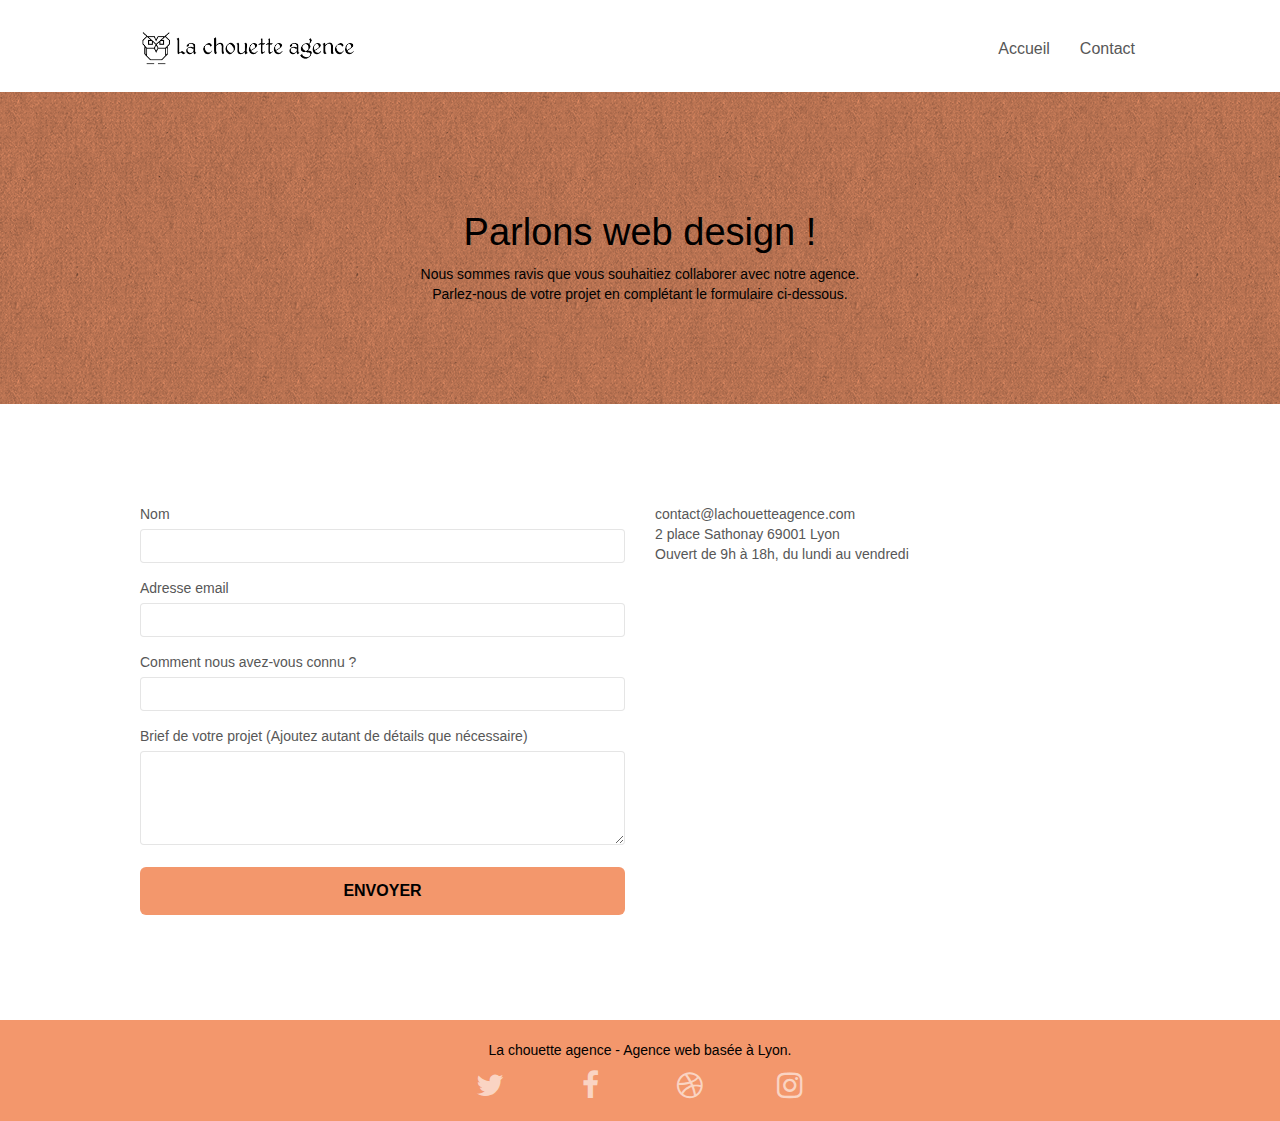
==== contact.html @ a094e6d4 "first commit" ====
<!doctype html>
<html lang="fr">
<head>
    <meta charset="utf-8">
    <meta name="description" content="Pour contacter La Chouette Agence...">
    <meta name="viewport" content="width=device-width, initial-scale=1.0, viewport-fit=cover">
    <link rel="shortcut icon" type="image/png" href="favicon.jpg">
    
	<link rel="stylesheet" type="text/css" href="./css/bootstrap.css">
	<link rel="stylesheet" type="text/css" href="style.css">
	<link rel="stylesheet" type="text/css" href="./css/font-awesome.css">
	<link rel="stylesheet" type="text/css" href="./css/et-line.css">
	
    
	<script defer src="./js/jquery-2.1.0.js"></script>
	<script defer src="./js/bootstrap.js"></script>
	<script defer src="./js/blocs.js"></script>
	<script defer src="./js/jqBootstrapValidation.js"></script>
	<script defer src="./js/formHandler.js"></script>
    <title>Contact - La Chouette Agence</title>

    
<!-- Analytics -->
 
<!-- Analytics END -->
    
</head>
<body>
<!-- Principal conteneur -->
<div class="page-container">
    
<!-- bloc-0 -->
<header class="bloc bgc-white l-bloc " id="bloc-0">
	<div class="container bloc-sm">
		<nav class="navbar row">
			<div class="navbar-header">
				<a class="navbar-brand" href="index.html"><img src="img/la-chouette-agence.png" alt="paris web design logo agence web meilleure agence" height="40" /></a>
				<button id="nav-toggle" type="button" class="ui-navbar-toggle navbar-toggle" data-toggle="collapse" data-target=".navbar-1">
					<span class="sr-only">Toggle navigation</span><span class="icon-bar"></span><span class="icon-bar"></span><span class="icon-bar"></span>
				</button>
			</div>
			<div class="collapse navbar-collapse navbar-1 special-dropdown-nav">
				<ul class="site-navigation nav navbar-nav">
					<li>
						<a href="index.html">Accueil</a>
					</li>
					
					<li>
						<a href="contact.html">Contact </a>
					</li>
				</ul>
			</div>
		</nav>
	</div>
</header>
<!-- bloc-0 END -->

<!-- bloc-6 -->
<main>
<div class="bloc bg-dots-bg bg-repeat bgc-atomic-tangerine d-bloc bloc-bg-texture texture-paper" id="bloc-6">
	<div class="container bloc-lg">
		<div class="row">
			<div class="col-sm-12">
				<h1 class="text-center hero-bloc-text tc-black">
					Parlons web design !
				</h1>
				<p class="text-center mg-lg tc-black tight-width-whitespace">
					Nous sommes ravis que vous souhaitiez collaborer avec notre agence.<br>
					Parlez-nous de votre projet en complétant le formulaire ci-dessous.
				</p>
			</div>
		</div>
	</div>
</div>
<!-- bloc-6 END -->

<!-- bloc-7 -->
<div class="bloc bgc-white l-bloc" id="bloc-7">
	<div class="container bloc-lg">
		<div class="row">
			<div class="col-sm-6">
				<form id="form_1" novalidate success-msg="Your message has been sent." fail-msg="Sorry it seems that our mail server is not responding, Sorry for the inconvenience!">
					<div class="form-group">
						<label>
							Nom
						</label>
						<input id="name" class="form-control" required />
					</div>
					<div class="form-group">
						<label>
							Adresse email
						</label>
						<input id="email" class="form-control" type="email" required />
					</div>
					<div class="form-group">
						<label>
							Comment nous avez-vous connu ?
						</label>
						<input class="form-control" type="email" required id="input_504" />
					</div>
					<div class="form-group">
						<label>
							Brief de votre projet (Ajoutez autant de détails que nécessaire)<br>
						</label><textarea id="message" class="form-control" rows="4" cols="50" required></textarea>
					</div> 
					<button class="bloc-button btn btn-lg btn-block cta-hero btn-atomic-tangerine" type="submit">
						Envoyer
					</button>
				</form>
			</div>
			<div class="col-sm-6">
				<p>
					contact@lachouetteagence.com<br>2 place Sathonay 69001 Lyon<br>Ouvert de 9h à 18h, du lundi au vendredi<br>
				</p>
			</div>
		</div>
	</div>
</main>
<!-- bloc-7 END -->

<!-- ScrollToTop Button -->
<a class="bloc-button btn btn-d scrollToTop" onclick="scrollToTarget('1')"><span class="fa fa-chevron-up"></span></a>
<!-- ScrollToTop Button END-->


<!-- Footer - bloc-8 -->
<footer class="bloc bgc-atomic-tangerine d-bloc" id="bloc-8">
	<div class="container bloc-sm">
		<div class="row">
			<div class="col-sm-12">
				<p class="text-center white">
					La chouette agence - Agence web basée à Lyon.<br>
				</p>
				<div class="row row-no-gutters social">
					<div class="col-sm-3">
						<div class="text-center">
							<a class="social" href="index.html"><span class="fa fa-twitter icon-md"></span></a>
						</div>
					</div>
					<div class="col-sm-3">
						<div class="text-center">
							<a class="social" href="index.html"><span class="fa fa-facebook icon-md"></span></a>
						</div>
					</div>
					<div class="col-sm-3">
						<div class="text-center">
							<a class="social" href="index.html"><span class="fa fa-dribbble icon-md"></span></a>
						</div>
					</div>
					<div class="col-sm-3">
						<div class="text-center">
							<a class="social" href="index.html"><span class="fa fa-instagram icon-md"></span></a>
						</div>
					</div>
				</div>
			</div>
		</div>
	</div>
</footer>
<!-- Footer - bloc-8 END -->

</div>
<!-- Principal conteneur END -->
    

</body>
</html>
---- style.css ----
body {
    margin: 0;
    padding: 0;
    background: #FFF;
    overflow-x: hidden;
    -webkit-font-smoothing: antialiased;
    -moz-osx-font-smoothing: grayscale;
}

a,
button {
    transition: all .3s ease-in-out;
    outline: none!important;
}

a:hover {
    text-decoration: none;
    cursor: pointer;
}

#page-loading-blocs-notifaction {
    position: fixed;
    top: 0;
    bottom: 0;
    width: 100%;
    z-index: 100000;
    background: #FFFFFF url("img/pageload-spinner.gif") no-repeat center center;
}

.bloc {
    width: 100%;
    clear: both;
    background: 50% 50% no-repeat;
    padding: 0 50px;
    -webkit-background-size: cover;
    -moz-background-size: cover;
    -o-background-size: cover;
    background-size: cover;
    position: relative;
}

.bloc .container {
    padding-left: 0;
    padding-right: 0;
}

.bloc-lg {
    padding: 100px 50px;
}

.bloc-md {
    padding: 50px;
}

.bloc-sm {
    padding: 20px 50px;
}

.bg-center,
.bg-l-edge,
.bg-r-edge,
.bg-t-edge,
.bg-b-edge,
.bg-tl-edge,
.bg-bl-edge,
.bg-tr-edge,
.bg-br-edge,
.bg-repeat {
    -webkit-background-size: auto!important;
    -moz-background-size: auto!important;
    -o-background-size: auto!important;
    background-size: auto!important;
}

.bg-repeat {
    background: repeat;
}

.bg-t-edge {
    background: top no-repeat;
}

.bloc-bg-texture::before {
    content: "";
    background-size: 2px 2px;
    position: absolute;
    top: 0;
    bottom: 0;
    left: 0;
    right: 0;
}

.texture-paper::before {
    background: url("img/texture-paper.png");
    background-size: 280px 280px;
}

.b-parallax {
    background-attachment: fixed;
}

.d-bloc {
    color: rgba(255, 255, 255, .7);
}

.d-bloc button:hover {
    color: rgba(255, 255, 255, .9);
}

.d-bloc .icon-round,
.d-bloc .icon-square,
.d-bloc .icon-rounded,
.d-bloc .icon-semi-rounded-a,
.d-bloc .icon-semi-rounded-b {
    border-color: rgba(255, 255, 255, .9);
}

.d-bloc .divider-h span {
    border-color: rgba(255, 255, 255, .2);
}

.d-bloc .a-btn,
.d-bloc .navbar a,
.d-bloc .navbar-brand,
.d-bloc a .icon-sm,
.d-bloc a .icon-md,
.d-bloc a .icon-lg,
.d-bloc a .icon-xl,
.d-bloc h1 a,
.d-bloc h2 a,
.d-bloc h3 a,
.d-bloc h4 a,
.d-bloc h5 a,
.d-bloc h6 a,
.d-bloc p a {
    color: rgba(255, 255, 255, .6);
}

.d-bloc .a-btn:hover,
.d-bloc .navbar a:hover,
.d-bloc .navbar-brand:hover,
.d-bloc a:hover .icon-sm,
.d-bloc a:hover .icon-md,
.d-bloc a:hover .icon-lg,
.d-bloc a:hover .icon-xl,
.d-bloc h1 a:hover,
.d-bloc h2 a:hover,
.d-bloc h3 a:hover,
.d-bloc h4 a:hover,
.d-bloc h5 a:hover,
.d-bloc h6 a:hover,
.d-bloc p a:hover {
    color: rgba(255, 255, 255, 1);
}

.d-bloc .navbar-toggle .icon-bar {
    background: rgba(255, 255, 255, 1);
}

.d-bloc .btn-wire,
.d-bloc .btn-wire:hover {
    color: rgba(255, 255, 255, 1);
    border-color: rgba(255, 255, 255, 1);
}

.d-bloc .panel {
    color: rgba(0, 0, 0, .5);
}

.d-bloc .panel button:hover {
    color: rgba(0, 0, 0, .7);
}

.d-bloc .panel icon {
    border-color: rgba(0, 0, 0, .7);
}

.d-bloc .panel .divider-h span {
    border-color: rgba(0, 0, 0, .1);
}

.d-bloc .panel .a-btn {
    color: rgba(0, 0, 0, .6);
}

.d-bloc .panel .a-btn:hover {
    color: rgba(0, 0, 0, 1);
}

.d-bloc .panel .btn-wire,
.d-bloc .panel .btn-wire:hover {
    color: rgba(0, 0, 0, .7);
    border-color: rgba(0, 0, 0, .3);
}

.d-bloc .panel,
.l-bloc {
    color: rgba(0, 0, 0, .5);
}

.d-bloc .panel button:hover,
.l-bloc button:hover {
    color: rgba(0, 0, 0, .7);
}

.l-bloc .icon-round,
.l-bloc .icon-square,
.l-bloc .icon-rounded,
.l-bloc .icon-semi-rounded-a,
.l-bloc .icon-semi-rounded-b {
    border-color: rgba(0, 0, 0, .7);
}

.d-bloc .panel .divider-h span,
.l-bloc .divider-h span {
    border-color: rgba(0, 0, 0, .1);
}

.d-bloc .panel .a-btn,
.l-bloc .a-btn,
.l-bloc .navbar a,
.l-bloc .navbar-brand,
.l-bloc a .icon-sm,
.l-bloc a .icon-md,
.l-bloc a .icon-lg,
.l-bloc a .icon-xl,
.l-bloc h1 a,
.l-bloc h2 a,
.l-bloc h3 a,
.l-bloc h4 a,
.l-bloc h5 a,
.l-bloc h6 a,
.l-bloc p a {
    color: rgba(0, 0, 0, .6);
}

.d-bloc .panel .a-btn:hover,
.l-bloc .a-btn:hover,
.l-bloc .navbar a:hover,
.l-bloc .navbar-brand:hover,
.l-bloc a:hover .icon-sm,
.l-bloc a:hover .icon-md,
.l-bloc a:hover .icon-lg,
.l-bloc a:hover .icon-xl,
.l-bloc h1 a:hover,
.l-bloc h2 a:hover,
.l-bloc h3 a:hover,
.l-bloc h4 a:hover,
.l-bloc h5 a:hover,
.l-bloc h6 a:hover,
.l-bloc p a:hover {
    color: rgba(0, 0, 0, 1);
}

.l-bloc .navbar-toggle .icon-bar {
    color: rgba(0, 0, 0, .6);
}

.d-bloc .panel .btn-wire,
.d-bloc .panel .btn-wire:hover,
.l-bloc .btn-wire,
.l-bloc .btn-wire:hover {
    color: rgba(0, 0, 0, .7);
    border-color: rgba(0, 0, 0, .3);
}

.voffset {
    margin-top: 30px;
}

.voffset-lg {
    margin-top: 80px;
}

.row-no-gutters {
    margin-right: 0;
    margin-left: 0;
}

.row.row-no-gutters > [class^="col-"],
.row.row-no-gutters > [class*=" col-"] {
    padding-right: 0;
    padding-left: 0;
}

#bloc-1-hero h1 {
    font-size: 32px;
}

.navbar {
    margin-bottom: 0;
    z-index: 1;
}

.navbar-brand {
    height: auto;
    padding: 3px 15px;
    font-size: 25px;
    font-weight: normal;
    font-weight: 600;
    line-height: 44px;
}

.navbar-brand img {
    max-height: 200px;
    margin: 0 5px 0 0;
    display: inline;
}

.navbar-brand img[src$=svg] {
    min-width: 100px;
}

.nav-center .navbar-brand img {
    margin: 0;
}

.navbar .nav {
    padding-top: 2px;
    margin-right: -16px;
    float: right;
    z-index: 1;
}

.nav > li {
    float: left;
    margin-top: 4px;
    font-size: 16px;
}

.navbar-nav .open .dropdown-menu > li > a {
    text-align: inherit;
}

.nav > li a:hover,
.nav > li a:focus {
    background: transparent;
}

.navbar-toggle {
    margin: 10px 10px 0 0;
    border: 0px;
}

.navbar-toggle:hover {
    background: transparent!important;
}

.navbar-toggle .icon-bar {
    background-color: rgba(0, 0, 0, .5);
    width: 26px;
}

.nav-invert .navbar .nav {
    float: left;
}

.nav-invert .navbar-header,
.nav-invert .navbar-brand {
    float: right;
    position: relative;
    z-index: 2;
}

@media (min-width: 768px) {
    .site-navigation {
        position: absolute;
        top: 50%;
        right: 20px;
        transform: translate(0, -50%);
        -webkit-transform: translateY(-50%);
    }
    .nav > li .dropdown-menu a,
    .nav > li .dropdown-menu a:hover {
        color: #484848;
    }
    .nav-invert .site-navigation {
        left: 0;
        right: 0;
    }
    .nav-center {
        text-align: center;
    }
    .nav-center .navbar-header {
        width: 100%;
    }
    .nav-center .navbar-header,
    .nav-center .navbar-brand,
    .nav-center .nav > li {
        float: none;
        display: inline-block;
    }
    .nav-center .site-navigation {
        position: relative;
        width: 100%;
        right: 0;
        margin-right: 0px;
        margin-top: 20px;
    }
    .nav-center.mini-nav .navbar-toggle {
        float: none;
        margin: 10px auto 0;
    }
}

.nav > li > .dropdown a {
    background: none!important;
    display: block;
    padding: 14px 15px;
}

nav .caret {
    margin: 0 5px;
}

.dropdown-menu .dropdown-menu {
    top: -8px;
    left: 100%;
}

.dropdown-menu .dropmenu-flow-right {
    top: 100%;
    left: 0;
    margin-left: -1px;
    border-top-left-radius: 0;
    border-top-right-radius: 0;
}

.dropdown-menu .dropdown span {
    border: 4px solid black;
    border-top-color: transparent;
    border-right-color: transparent;
    border-bottom-color: transparent;
    margin: 6px -5px 0 0!important;
    float: right;
}

.mg-md {
    margin-top: 10px;
    margin-bottom: 20px;
}

.mg-lg {
    margin-top: 10px;
    margin-bottom: 40px;
}

.btn {
    margin: 0 5px 5px 0;
}

.btn.pull-right {
    margin: 0 0 5px 5px;
}

.btn-d,
.btn-d:hover,
.btn-d:focus {
    color: #FFF;
    background: rgba(0, 0, 0, .3);
}

button {
    outline: none!important;
}

.btn-rd {
    border-radius: 40px;
}

.btn-clean {
    border: 1px solid rgba(0, 0, 0, .08);
    border-bottom-color: rgba(0, 0, 0, .1);
    text-shadow: 0 1px 0 rgba(0, 0, 1, .1);
    box-shadow: 0 1px 3px rgba(0, 0, 1, .25), inset 0 1px 0 0 rgba(255, 255, 255, .15);
}

.icon-md {
    font-size: 30px!important;
}

.icon-lg {
    font-size: 60px!important;
}

.sm-shadow {
    text-shadow: 0 1px 2px rgba(0, 0, 0, .3);
}

.panel-sq,
.panel-sq .panel-heading,
.panel-sq .panel-footer {
    border-radius: 0;
}

.panel-rd {
    border-radius: 30px;
}

.panel-rd .panel-heading {
    border-radius: 29px 29px 0 0;
}

.panel-rd .panel-footer {
    border-radius: 0 0 29px 29px;
}

.form-control {
    border-color: rgba(0, 0, 0, .1);
    box-shadow: none;
}

.scrollToTop {
    width: 40px;
    height: 40px;
    position: fixed;
    bottom: 20px;
    right: 20px;
    opacity: 0;
    z-index: 500;
    transition: all .3s ease-in-out;
}

.scrollToTop span {
    margin-top: 6px;
}

.showScrollTop {
    font-size: 14px;
    opacity: 1;
}

a[data-lightbox] {
    position: relative;
    display: block;
    text-align: center;
}

a[data-lightbox]:hover::before {
    content: "+";
    font-family: "HelveticaNeue-Light", "Helvetica Neue Light", "Helvetica Neue", Helvetica, Arial;
    font-size: 32px;
    width: 50px;
    height: 50px;
    margin-left: -25px;
    border-radius: 50%;
    background: rgba(0, 0, 0, .6);
    color: #FFF;
    font-weight: 100;
    z-index: 1;
    position: absolute;
    top: 50%;
    transform: translateY(-50%);
    -webkit-transform: translateY(-50%);
}

a[data-lightbox]:hover img {
    opacity: 0.6;
    -webkit-animation-fill-mode: none;
    animation-fill-mode: none;
}

#lightbox-modal {
    display: flex;
    align-items: center;
}

#lightbox-modal .modal-dialog {
    width: 90%;
    max-width: 900px;
    margin: 0 auto 0;
}

#lightbox-modal .modal-dialog img {
    max-height: 90vh;
    margin: 0 auto;
}

.lightbox-caption {
    padding: 20px;
    color: #FFF;
    background: rgba(0, 0, 0, .5);
    position: absolute;
    left: 15px;
    right: 15px;
    bottom: 5px;
}

.close-lightbox {
    color: #FFF;
    font-size: 30px;
    position: absolute;
    top: 20px;
    right: 20px;
    z-index: 20;
    background: rgba(0, 0, 0, .5);
    border: none;
    line-height: 30px;
    padding: 0 9px 5px;
    opacity: 0.3;
}

.close-lightbox:hover,
.next-lightbox:hover,
.prev-lightbox:hover {
    opacity: 1.0;
    color: #FFF;
}

.next-lightbox,
.prev-lightbox {
    font-size: 20px;
    color: rgba(255, 255, 255, .9);
    background: rgba(0, 0, 0, .5);
    transition: all .2s ease-in-out;
    position: absolute;
    top: 45%;
    z-index: 1;
    opacity: 0.4;
}

.next-lightbox {
    padding: 6px 8px 1px 13px;
    right: 25px;
}

.prev-lightbox {
    padding: 6px 13px 1px 10px;
    left: 25px;
}

.snapshot-lb .modal-body {
    padding-bottom: 45px;
}

.snapshot-lb .lightbox-caption {
    padding: 0;
    color: rgba(0, 0, 0, .5);
    background: none;
}

h1,
h2,
h3,
h4,
h5,
h6,
p,
label,
.btn,
a {
    font-family: "helvetica";
    font-weight: 400;
    color: #575757!important;
}

.container {
    max-width: 1000px;
}

.hero-bloc-text {
    font-size: 38px;
}

.hero-bloc-text-sub {
    font-size: 36px;
}

.statement-bloc-text {
    line-height: 26px;
    font-style: italic;
    font-size: 20px;
    text-align: center;
    font-weight: lighter;
    max-width: 520px;
    margin: auto auto auto auto;
}

p {
    font-size: 14px;
}

.tight-width-whitespace {
    max-width: 600px;
    margin: auto auto auto auto;
}

.h1 {
    font-size: 20px;
    font-family: "Open Sans";
}

.cta-hero {
    margin-top: 22px;
    color: #FFFFFF!important;
    text-transform: uppercase;
    padding: 12px 28px 12px 28px;
    font-size: 16px;
    font-weight: 700;
}

.social {
    max-width: 400px;
    margin: auto auto auto auto;
}

h2 {
    font-size: 22px;
    line-height: 1.4em;
}

h3 {
    font-size: 15px;
    text-transform: uppercase;
    font-weight: 700;
    color: #333333!important;
}

.med-width-whitespace {
    max-width: 800px;
    margin: auto auto auto auto;
    box-shadow: 0px 0px 0px #000000;
}

h1 {
    color: #333333!important;
}

h4 {
    color: #333333!important;
}

.icons {
    margin-bottom: 14px;
    margin-top: 24px;
}

.white {
    color: #000000!important;
}

.portfolio-thumb {
    margin-bottom: 24px;
}

.portfolio-row {
    margin-bottom: 44px;
    margin-top: 50px;
}

.avatar {
    box-shadow: 0px 4px 9px rgba(0, 0, 0, 0.3);
}

.black-background {
    background-color: rgba(165, 147, 99, 0.7);
    padding: 40px 40px 40px 40px;
}

.bold-link {
    font-weight: 900;
    text-decoration: underline!important;
}

.bgc-white {
    background-color: #FFFFFF;
}

.bgc-dark-slate-blue {
    background-color: #364577;
}

.bgc-atomic-tangerine {
    background-color: #F3976C;
}

.tc-white {
    color: #FFFFFF!important;
}

.tc-black {
    color: #000000!important;
}


.btn-atomic-tangerine {
    background: #F3976C;
    color: #000000!important;
}

.btn-atomic-tangerine:hover {
    background: #c27956!important;
    color: #000000!important;
}

.ltc-white {
    color: #FFFFFF!important;
}

.ltc-white:hover {
    color: #cccccc!important;
}

.ltc-atomic-tangerine {
    color: #F3976C!important;
}

.ltc-atomic-tangerine:hover {
    color: #c27956!important;
}

.icon-dark-slate-blue {
    color: #364577!important;
    border-color: #364577!important;
}

.bg-dots-bg {
    background-image: url("img/dots-bg.png");
}

.bg-lines-h2-bg {
    background-image: url("img/lines-h2-bg.png");
}

.bg-banniere {
    background-image: url("img/la-chouette-agence-banniere.jpg");
}

.bg-presentation {
    background-image: url("img/image-de-presentation.jpg");
}

@media (max-width: 1024px) {
    .bloc {
        padding-left: 20px;
        padding-right: 20px;
    }
    .bloc.full-width-bloc,
    .bloc-tile-2.full-width-bloc .container,
    .bloc-tile-3.full-width-bloc .container,
    .bloc-tile-4.full-width-bloc .container {
        padding-left: 0;
        padding-right: 0;
    }
}

@media (max-width: 992px) and (min-width: 768px) {
    .navbar .nav {
        max-width: 80%
    }
    .nav-center.navbar .nav {
        max-width: 100%
    }
}

@media only screen and (min-width: 768px) and (max-width: 1024px) and (orientation: landscape) {
    .b-parallax {
        background-attachment: scroll;
    }
}

@media only screen and (min-width: 1024px) and (max-width: 1366px) and (-webkit-min-device-pixel-ratio: 1.5) {
    .b-parallax {
        background-attachment: scroll;
    }
}

@media (max-width: 991px) {
    .container {
        width: 100%;
    }
    .b-parallax {
        background-attachment: scroll;
    }
    .page-container,
    #hero-bloc {
        overflow-x: hidden;
        position: relative;
    }
    
    .bloc-group,
    .bloc-group .bloc {
        display: block;
        width: 100%;
    }
    .bloc-fill-screen .fill-bloc-top-edge,
    .bloc-fill-screen .fill-bloc-bottom-edge {
        padding: 0 20px;
        
    }
}

@media (max-width: 767px) {
    .page-container {
        overflow-x: hidden;
        position: relative;
    }
    h1,
    h2,
    h3,
    h4,
    h5,
    h6,
    p,
    #disqus_thread {
        padding-left: 10px!important;
        padding-right: 10px!important;
    }
    .b-parallax {
        background-attachment: scroll;
    }
    .navbar .nav {
        padding-top: 0;
        border-top: 1px solid rgba(0, 0, 0, .2);
        float: none!important;
    }
    .navbar.row {
        margin-left: 0;
        margin-right: 0;
    }
    .site-navigation {
        position: inherit;
        transform: none;
        -webkit-transform: none;
        -ms-transform: none;
    }
    .nav > li {
        margin-top: 0;
        border-bottom: 1px solid rgba(0, 0, 0, .1);
        background: rgba(0, 0, 0, .05);
        text-align: left;
        padding-left: 15px;
        width: 100%;
    }
    .nav > li:hover {
        background: rgba(0, 0, 0, .08);
    }
    .dropdown .dropdown a .caret {
        float: none;
        margin: 5px 0 0 10px!important;
        border: 4px solid black;
        border-bottom-color: transparent;
        border-right-color: transparent;
        border-left-color: transparent;
    }
    #hero-bloc .navbar .nav {
        background: rgba(0, 0, 0, .8);
    }
    #hero-bloc .navbar .nav a {
        color: rgba(255, 255, 255, .6);
    }
    .hero {
        padding: 50px 0;
    }
    .hero-nav {
        left: -1px;
        right: -1px;
    }
    .navbar-collapse {
        padding: 0;
        overflow-x: hidden;
        -webkit-box-shadow: none;
        box-shadow: none;
    }
    .navbar-brand img {
        max-height: 40px;
        width: auto;
    }
    .nav-invert .navbar-header {
        float: none;
        width: 100%;
    }
    .nav-invert .navbar-toggle {
        float: left;
        margin-left: 10px;
    }
    .bloc {
        padding-left: 0;
        padding-right: 0;
    }
    .bloc-xxl,
    .bloc-xl,
    .bloc-lg {
        padding: 40px 0;
    }
    .bloc-sm,
    .bloc-md {
        padding-left: 0;
        padding-right: 0;
    }
    .bloc-tile-2 .container,
    .bloc-tile-3 .container,
    .bloc-tile-4 .container,
    .bloc-fill-screen .fill-bloc-top-edge,
    .bloc-fill-screen .fill-bloc-bottom-edge {
        padding-left: 0;
        padding-right: 0;
    }
    .a-block {
        padding: 0 10px;
    }
    .btn-dwn {
        display: none;
    }
    .voffset {
        margin-top: 5px;
    }
    .voffset-md {
        margin-top: 20px;
    }
    .voffset-lg {
        margin-top: 30px;
    }
    form {
        padding: 5px;
    }
    .close-lightbox {
        display: inline-block;
    }
    .blocsapp-device-iphone5 {
        background-size: 216px 425px;
        padding-top: 60px;
        width: 216px;
        height: 425px;
    }
    .blocsapp-device-iphone5 img {
        width: 180px;
        height: 320px;
    }
}

@media (max-width: 400px) {
    .bloc {
        padding-left: 0;
        padding-right: 0;
    }
}

@media (max-width: 767px) {
    .bloc-mob-center-text {
        text-align: center;
    }
}
---- css/et-line.css ----
@font-face {
    font-family: et-line;
    src: url(../fonts/et-line.eot);
    src: url(../fonts/et-line.eot?#iefix) format('embedded-opentype'), url(../fonts/et-line.woff) format('woff'), url(../fonts/et-line.ttf) format('truetype'), url(../fonts/et-line.svg#et-line) format('svg');
    font-weight: 400;
    font-style: normal
}

.et-icon-adjustments,
.et-icon-alarmclock,
.et-icon-anchor,
.et-icon-aperture,
.et-icon-attachment,
.et-icon-bargraph,
.et-icon-basket,
.et-icon-beaker,
.et-icon-bike,
.et-icon-book-open,
.et-icon-briefcase,
.et-icon-browser,
.et-icon-calendar,
.et-icon-camera,
.et-icon-caution,
.et-icon-chat,
.et-icon-circle-compass,
.et-icon-clipboard,
.et-icon-clock,
.et-icon-cloud,
.et-icon-compass,
.et-icon-desktop,
.et-icon-dial,
.et-icon-document,
.et-icon-documents,
.et-icon-download,
.et-icon-dribbble,
.et-icon-edit,
.et-icon-envelope,
.et-icon-expand,
.et-icon-facebook,
.et-icon-flag,
.et-icon-focus,
.et-icon-gears,
.et-icon-genius,
.et-icon-gift,
.et-icon-global,
.et-icon-globe,
.et-icon-googleplus,
.et-icon-grid,
.et-icon-happy,
.et-icon-hazardous,
.et-icon-heart,
.et-icon-hotairballoon,
.et-icon-hourglass,
.et-icon-key,
.et-icon-laptop,
.et-icon-layers,
.et-icon-lifesaver,
.et-icon-lightbulb,
.et-icon-linegraph,
.et-icon-linkedin,
.et-icon-lock,
.et-icon-magnifying-glass,
.et-icon-map,
.et-icon-map-pin,
.et-icon-megaphone,
.et-icon-mic,
.et-icon-mobile,
.et-icon-newspaper,
.et-icon-notebook,
.et-icon-paintbrush,
.et-icon-paperclip,
.et-icon-pencil,
.et-icon-phone,
.et-icon-picture,
.et-icon-pictures,
.et-icon-piechart,
.et-icon-presentation,
.et-icon-pricetags,
.et-icon-printer,
.et-icon-profile-female,
.et-icon-profile-male,
.et-icon-puzzle,
.et-icon-quote,
.et-icon-recycle,
.et-icon-refresh,
.et-icon-ribbon,
.et-icon-rss,
.et-icon-sad,
.et-icon-scissors,
.et-icon-scope,
.et-icon-search,
.et-icon-shield,
.et-icon-speedometer,
.et-icon-strategy,
.et-icon-streetsign,
.et-icon-tablet,
.et-icon-target,
.et-icon-telescope,
.et-icon-toolbox,
.et-icon-tools,
.et-icon-tools-2,
.et-icon-trophy,
.et-icon-tumblr,
.et-icon-twitter,
.et-icon-upload,
.et-icon-video,
.et-icon-wallet,
.et-icon-wine {
    font-family: et-line;
    speak: none;
    font-style: normal;
    font-weight: 400;
    font-variant: normal;
    text-transform: none;
    line-height: 1;
    -webkit-font-smoothing: antialiased;
    -moz-osx-font-smoothing: grayscale;
    display: inline-block
}

.et-icon-mobile:before {
    content: "\e000"
}

.et-icon-laptop:before {
    content: "\e001"
}

.et-icon-desktop:before {
    content: "\e002"
}

.et-icon-tablet:before {
    content: "\e003"
}

.et-icon-phone:before {
    content: "\e004"
}

.et-icon-document:before {
    content: "\e005"
}

.et-icon-documents:before {
    content: "\e006"
}

.et-icon-search:before {
    content: "\e007"
}

.et-icon-clipboard:before {
    content: "\e008"
}

.et-icon-newspaper:before {
    content: "\e009"
}

.et-icon-notebook:before {
    content: "\e00a"
}

.et-icon-book-open:before {
    content: "\e00b"
}

.et-icon-browser:before {
    content: "\e00c"
}

.et-icon-calendar:before {
    content: "\e00d"
}

.et-icon-presentation:before {
    content: "\e00e"
}

.et-icon-picture:before {
    content: "\e00f"
}

.et-icon-pictures:before {
    content: "\e010"
}

.et-icon-video:before {
    content: "\e011"
}

.et-icon-camera:before {
    content: "\e012"
}

.et-icon-printer:before {
    content: "\e013"
}

.et-icon-toolbox:before {
    content: "\e014"
}

.et-icon-briefcase:before {
    content: "\e015"
}

.et-icon-wallet:before {
    content: "\e016"
}

.et-icon-gift:before {
    content: "\e017"
}

.et-icon-bargraph:before {
    content: "\e018"
}

.et-icon-grid:before {
    content: "\e019"
}

.et-icon-expand:before {
    content: "\e01a"
}

.et-icon-focus:before {
    content: "\e01b"
}

.et-icon-edit:before {
    content: "\e01c"
}

.et-icon-adjustments:before {
    content: "\e01d"
}

.et-icon-ribbon:before {
    content: "\e01e"
}

.et-icon-hourglass:before {
    content: "\e01f"
}

.et-icon-lock:before {
    content: "\e020"
}

.et-icon-megaphone:before {
    content: "\e021"
}

.et-icon-shield:before {
    content: "\e022"
}

.et-icon-trophy:before {
    content: "\e023"
}

.et-icon-flag:before {
    content: "\e024"
}

.et-icon-map:before {
    content: "\e025"
}

.et-icon-puzzle:before {
    content: "\e026"
}

.et-icon-basket:before {
    content: "\e027"
}

.et-icon-envelope:before {
    content: "\e028"
}

.et-icon-streetsign:before {
    content: "\e029"
}

.et-icon-telescope:before {
    content: "\e02a"
}

.et-icon-gears:before {
    content: "\e02b"
}

.et-icon-key:before {
    content: "\e02c"
}

.et-icon-paperclip:before {
    content: "\e02d"
}

.et-icon-attachment:before {
    content: "\e02e"
}

.et-icon-pricetags:before {
    content: "\e02f"
}

.et-icon-lightbulb:before {
    content: "\e030"
}

.et-icon-layers:before {
    content: "\e031"
}

.et-icon-pencil:before {
    content: "\e032"
}

.et-icon-tools:before {
    content: "\e033"
}

.et-icon-tools-2:before {
    content: "\e034"
}

.et-icon-scissors:before {
    content: "\e035"
}

.et-icon-paintbrush:before {
    content: "\e036"
}

.et-icon-magnifying-glass:before {
    content: "\e037"
}

.et-icon-circle-compass:before {
    content: "\e038"
}

.et-icon-linegraph:before {
    content: "\e039"
}

.et-icon-mic:before {
    content: "\e03a"
}

.et-icon-strategy:before {
    content: "\e03b"
}

.et-icon-beaker:before {
    content: "\e03c"
}

.et-icon-caution:before {
    content: "\e03d"
}

.et-icon-recycle:before {
    content: "\e03e"
}

.et-icon-anchor:before {
    content: "\e03f"
}

.et-icon-profile-male:before {
    content: "\e040"
}

.et-icon-profile-female:before {
    content: "\e041"
}

.et-icon-bike:before {
    content: "\e042"
}

.et-icon-wine:before {
    content: "\e043"
}

.et-icon-hotairballoon:before {
    content: "\e044"
}

.et-icon-globe:before {
    content: "\e045"
}

.et-icon-genius:before {
    content: "\e046"
}

.et-icon-map-pin:before {
    content: "\e047"
}

.et-icon-dial:before {
    content: "\e048"
}

.et-icon-chat:before {
    content: "\e049"
}

.et-icon-heart:before {
    content: "\e04a"
}

.et-icon-cloud:before {
    content: "\e04b"
}

.et-icon-upload:before {
    content: "\e04c"
}

.et-icon-download:before {
    content: "\e04d"
}

.et-icon-target:before {
    content: "\e04e"
}

.et-icon-hazardous:before {
    content: "\e04f"
}

.et-icon-piechart:before {
    content: "\e050"
}

.et-icon-speedometer:before {
    content: "\e051"
}

.et-icon-global:before {
    content: "\e052"
}

.et-icon-compass:before {
    content: "\e053"
}

.et-icon-lifesaver:before {
    content: "\e054"
}

.et-icon-clock:before {
    content: "\e055"
}

.et-icon-aperture:before {
    content: "\e056"
}

.et-icon-quote:before {
    content: "\e057"
}

.et-icon-scope:before {
    content: "\e058"
}

.et-icon-alarmclock:before {
    content: "\e059"
}

.et-icon-refresh:before {
    content: "\e05a"
}

.et-icon-happy:before {
    content: "\e05b"
}

.et-icon-sad:before {
    content: "\e05c"
}

.et-icon-facebook:before {
    content: "\e05d"
}

.et-icon-twitter:before {
    content: "\e05e"
}

.et-icon-googleplus:before {
    content: "\e05f"
}

.et-icon-rss:before {
    content: "\e060"
}

.et-icon-tumblr:before {
    content: "\e061"
}

.et-icon-linkedin:before {
    content: "\e062"
}

.et-icon-dribbble:before {
    content: "\e063"
}
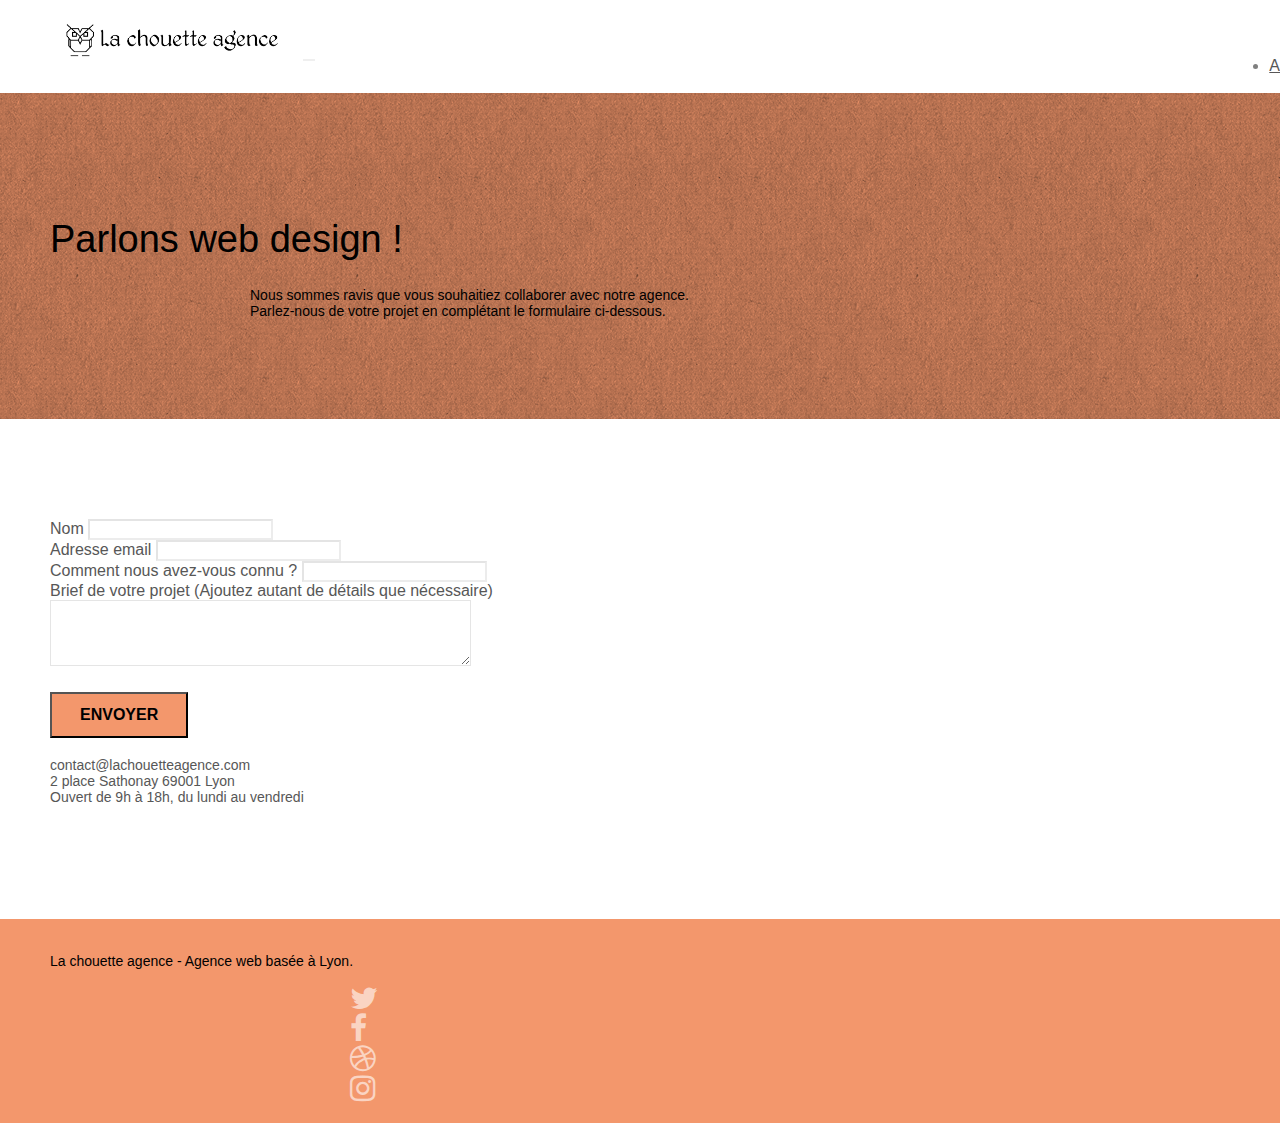
==== commit f4ac64b3: "correction" ====
--- a/contact.html
+++ b/contact.html
@@ -79,7 +79,7 @@
 	<div class="container bloc-lg">
 		<div class="row">
 			<div class="col-sm-6">
-				<form id="form_1" novalidate success-msg="Your message has been sent." fail-msg="Sorry it seems that our mail server is not responding, Sorry for the inconvenience!">
+				<form id="form_1" novalidate >
 					<div class="form-group">
 						<label>
 							Nom
@@ -115,6 +115,7 @@
 			</div>
 		</div>
 	</div>
+</div>
 </main>
 <!-- bloc-7 END -->
 
